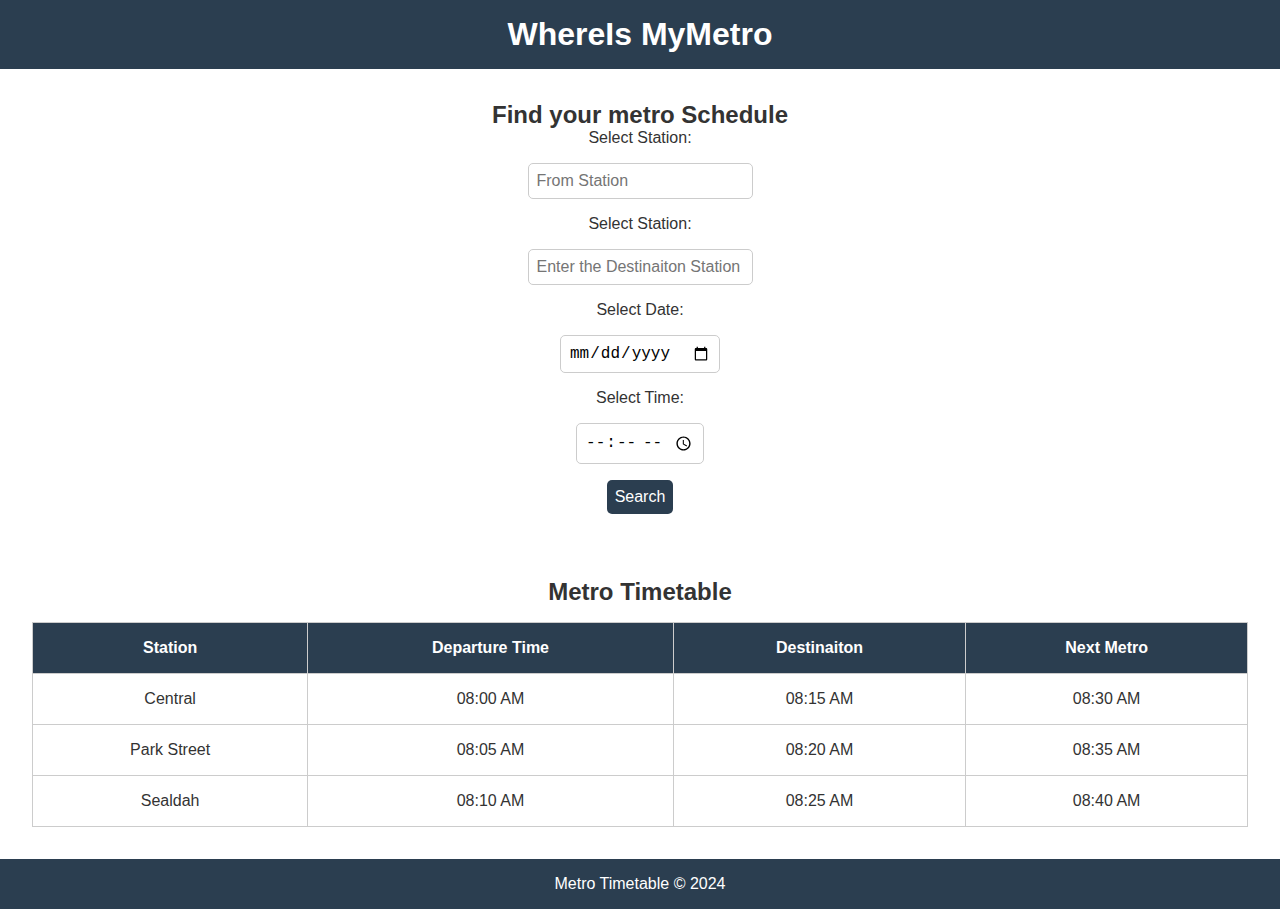
==== index.html @ 353d9011 "initial commit" ====
<!DOCTYPE html>
<html lang="en">
<head>
    <meta charset="UTF-8">
    <meta name="viewport" content="width=device-width, initial-scale=1.0">
    <title>Where is my metro</title>
    <link rel="stylesheet" href="style.css">
</head>
<body>
    <!-- header -->
        <header>
            <h1>WhereIs MyMetro</h1>
        </header>

            <!-- Search Section -->
         <section class="search-section">
            <h2>Find your metro Schedule</h2>
            <form action="">
                <label for="from-station">Select Station:</label>
                <input type="text" id="from-station" placeholder="From Station">

                <label for="to-station">Select Station:</label>
                <input type="text" id="to-station" placeholder="Enter the Destinaiton Station">

                <label for="date">Select Date:</label>
                <input type="date" id="date">

                <label for="time">Select Time:</label>
                <input type="time" id="time">

                <button type="submit">Search</button>
            </form>
         </section>

         <!-- Timetable Section -->

         <section class="timetable-section">
            <h2>Metro Timetable</h2>
            <table>
                <thead>
                    <tr>
                        <th>Station</th>
                        <th>Departure Time</th>
                        <th>Destinaiton</th>
                        <th>Next Metro</th>
                    </tr>
                </thead>

                <tbody  id="timetable-body">
                    <!-- Exemple Row -->
                     <tr>
                        <td>Station name</td>
                        <td>08:00</td>
                        <td>08:15</td>
                        <td>08:30</td>
                     </tr>
                     <!-- Add more rows as needed -->
                </tbody>
            </table>
         </section>

         <!-- Footer -->
          <footer>
            <p>Metro Timetable &copy; 2024</p>
          </footer>
          <script src="script.js"></script>
</body>
</html>
---- style.css ----
*{
    margin: 0;
    padding: 0;
    box-sizing: border-box;
}

body{
    font-family: Arial, Helvetica, sans-serif;
    color: #333;
    display: flex;
    flex-direction: column;
    min-height: 100vh;

}

header{
    background-color: #2b3e50;
    color: #fff;
    padding: 1rem;
    text-align: center;
}

.search-section{
    padding: 2rem;
    text-align: center;
}

.search-section form{
    display: flex;
    flex-direction: column;
    align-items: center;
    gap: 1rem;
}

.search-section input, .search-section button{
    padding: 0.5rem;
    font-size: 1rem;
    border-radius: 5px;
    border: 1px solid #ccc;
}

.search-section button{
    background-color: #2b3e50;
    color: #fff;
    border: none;
    cursor: pointer;
}

.search-section button:hover{
    background-color: #1a2a38;
}

.timetable-section{
    padding: 2rem;
    text-align: center;
}

table{
    width: 100%;
    border-collapse: collapse;
    margin-top: 1rem;

}
th,td{
    padding: 1rem;
    border: 1px solid #ccc;
}
th{
    background-color: #2b3e50;
    color: #fff;
}

footer{
    margin-top: auto;
    background-color: #2b3e50;
    color: #fff;
    text-align: center;
    padding: 1rem;
}
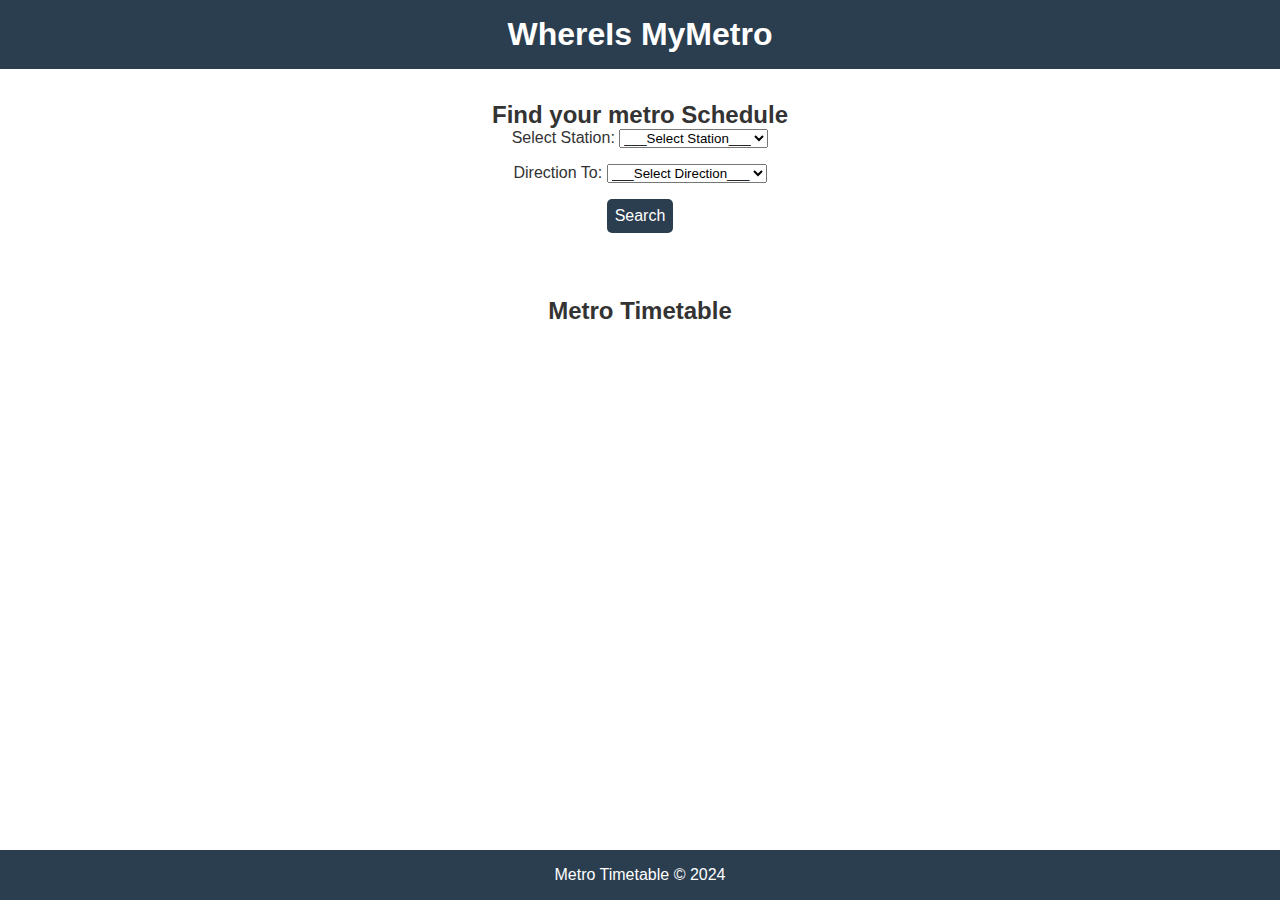
==== commit d297b47b: "modify js logic" ====
--- a/index.html
+++ b/index.html
@@ -1,68 +1,62 @@
 <!DOCTYPE html>
 <html lang="en">
+
 <head>
     <meta charset="UTF-8">
     <meta name="viewport" content="width=device-width, initial-scale=1.0">
     <title>Where is my metro</title>
     <link rel="stylesheet" href="style.css">
 </head>
+
 <body>
     <!-- header -->
-        <header>
-            <h1>WhereIs MyMetro</h1>
-        </header>
+    <header>
+        <h1>WhereIs MyMetro</h1>
+    </header>
 
-            <!-- Search Section -->
-         <section class="search-section">
-            <h2>Find your metro Schedule</h2>
-            <form action="">
-                <label for="from-station">Select Station:</label>
-                <input type="text" id="from-station" placeholder="From Station">
+    <!-- Search Section -->
+    <section class="search-section">
+        <h2>Find your metro Schedule</h2>
+        <form id="search-form">
+            <label for="from-station">Select Station:
+                <select name="from-station" id="from-station" required>
+                    <option value="#">___Select Station___</option>
+                    <option value="sealdah">Sealdah</option>
+                    <option value="phoolbagan">Phoolbagan</option>
+                    <option value="saltlakestadium">Salt Lake Stadium</option>
+                    <option value="bengalchemical">Bengal Chemical</option>
+                    <option value="citycentre">City Centre</option>
+                    <option value="centralpark">Central Park</option>
+                    <option value="karunamoyee">Karunamoyee</option>
+                    <option value="saltlakesectorv">Salt Lake Sector V</option>
+                </select>
+            </label>
 
-                <label for="to-station">Select Station:</label>
-                <input type="text" id="to-station" placeholder="Enter the Destinaiton Station">
 
-                <label for="date">Select Date:</label>
-                <input type="date" id="date">
+            <label for="direction">Direction To:
+                <select name="direction" id="direction" required>
+                    <option value="#">___Select Direction___</option>
+                    <option value="toSealdah">To Sealdah</option>
+                    <option value="toSectorv">To Sector V</option>
+                </select>
+            </label>
 
-                <label for="time">Select Time:</label>
-                <input type="time" id="time">
+            <button type="submit" id="submit">Search</button>
+        </form>
+    </section>
 
-                <button type="submit">Search</button>
-            </form>
-         </section>
+    <!-- Timetable Section -->
 
-         <!-- Timetable Section -->
+    <section class="timetable-section">
+        <h2>Metro Timetable</h2>
 
-         <section class="timetable-section">
-            <h2>Metro Timetable</h2>
-            <table>
-                <thead>
-                    <tr>
-                        <th>Station</th>
-                        <th>Departure Time</th>
-                        <th>Destinaiton</th>
-                        <th>Next Metro</th>
-                    </tr>
-                </thead>
+    </section>
 
-                <tbody  id="timetable-body">
-                    <!-- Exemple Row -->
-                     <tr>
-                        <td>Station name</td>
-                        <td>08:00</td>
-                        <td>08:15</td>
-                        <td>08:30</td>
-                     </tr>
-                     <!-- Add more rows as needed -->
-                </tbody>
-            </table>
-         </section>
+    <!-- Footer -->
+    <footer>
+        <p>Metro Timetable &copy; 2024</p>
+    </footer>
+    <script src="data.js"></script>
+</body>
 
-         <!-- Footer -->
-          <footer>
-            <p>Metro Timetable &copy; 2024</p>
-          </footer>
-          <script src="script.js"></script>
-</body>
 </html>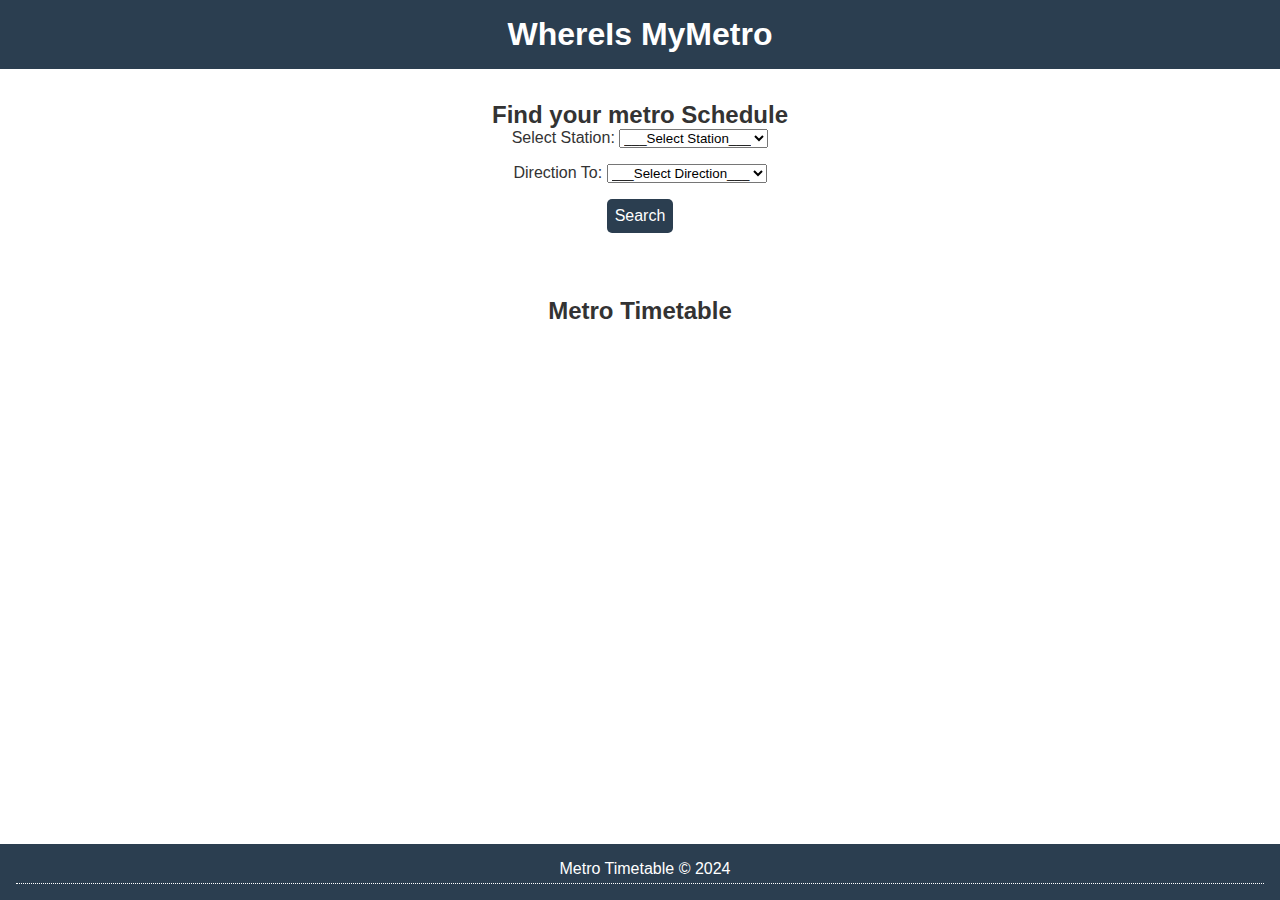
==== commit c48d1c74: "vnbvn" ====
--- a/index.html
+++ b/index.html
@@ -9,6 +9,7 @@
 </head>
 
 <body>
+    <div class="overlay"></div>
     <!-- header -->
     <header>
         <h1>WhereIs MyMetro</h1>
--- a/style.css
+++ b/style.css
@@ -12,6 +12,16 @@
     min-height: 100vh;
 
 }
+.overlay {
+    position: fixed;
+    top: 0;
+    left: 0;
+    width: 100%;
+    height: 100%;
+    background-color: rgba(0, 0, 0, 0.5);
+    z-index: 1;
+    display: none;
+  }
 
 header{
     background-color: #2b3e50;
@@ -76,4 +86,43 @@
     color: #fff;
     text-align: center;
     padding: 1rem;
+}
+
+
+/* ++++++++++++++++++++++ Timing CSS ++++++++++++++++++++++ */
+
+.parent{
+    /* display: none; */
+    position: fixed;
+    top: 50%;
+    left: 50%;
+    transform: translate(-50%,-50%);
+    background-color: rgba(0, 0, 0, 0.5);
+    width: 300px;
+    padding: 20px 10px;
+    color: white;
+    border-radius: 10px;
+}
+p{
+    padding-left: 10px;
+    padding-bottom: 5px;
+    border-bottom: 1px dotted white;
+}
+span{
+    padding-right: 20px;
+}
+i{
+    color: rgb(255, 60, 76);
+}
+#min{
+    display: flex;
+    justify-content: flex-end;
+}
+#minbtn{
+    cursor: pointer;
+    background-color: rgb(255, 60, 76);
+    text-align: center;
+    padding: 2px 7px;
+    border-radius: 50%;
+
 }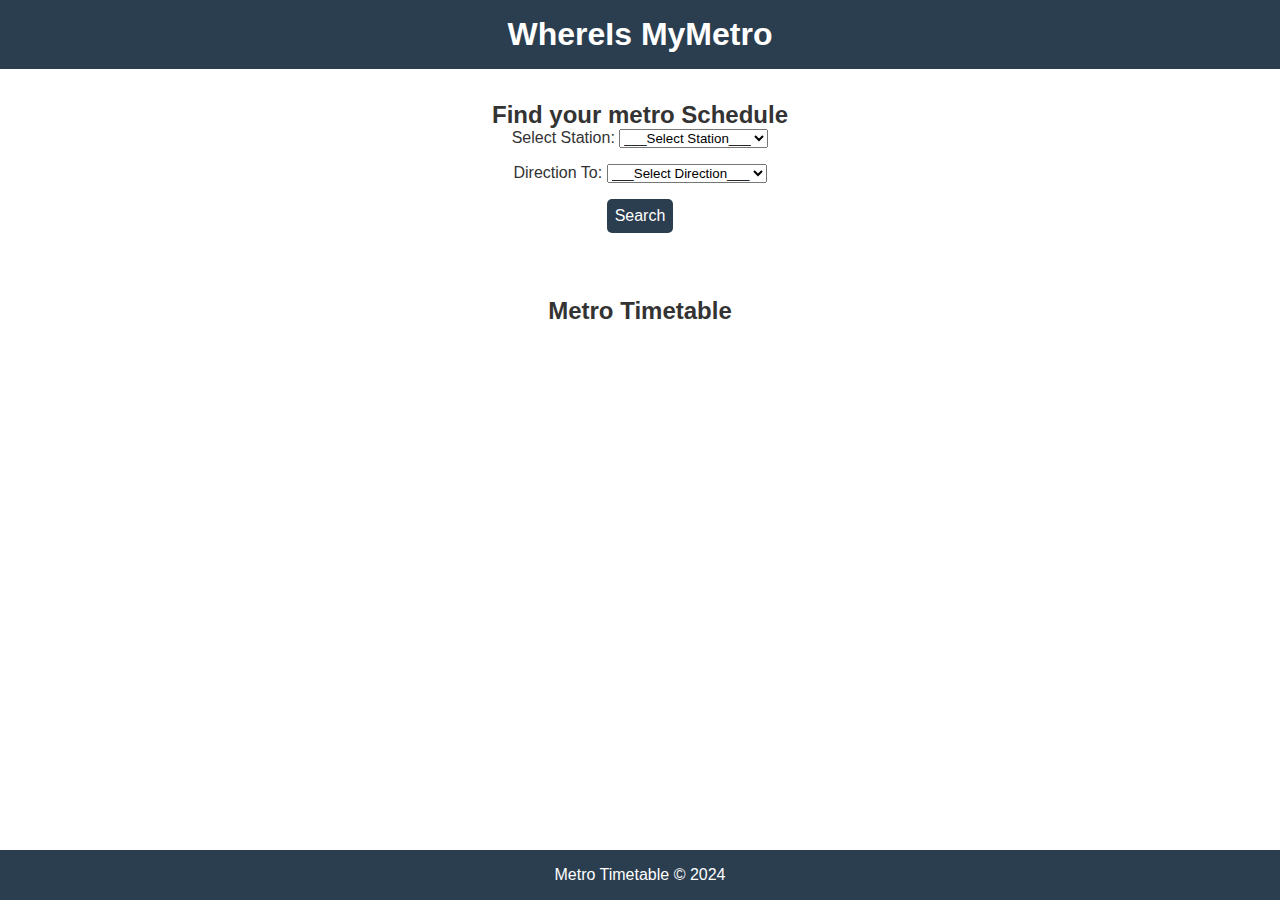
==== commit e743119d: "bug fix in event listner" ====
--- a/index.html
+++ b/index.html
@@ -5,6 +5,7 @@
     <meta charset="UTF-8">
     <meta name="viewport" content="width=device-width, initial-scale=1.0">
     <title>Where is my metro</title>
+    <link rel="stylesheet" href="https://cdnjs.cloudflare.com/ajax/libs/font-awesome/6.7.2/css/all.min.css" integrity="sha512-Evv84Mr4kqVGRNSgIGL/F/aIDqQb7xQ2vcrdIwxfjThSH8CSR7PBEakCr51Ck+w+/U6swU2Im1vVX0SVk9ABhg==" crossorigin="anonymous" referrerpolicy="no-referrer" />
     <link rel="stylesheet" href="style.css">
 </head>
 
--- a/style.css
+++ b/style.css
@@ -97,19 +97,20 @@
     top: 50%;
     left: 50%;
     transform: translate(-50%,-50%);
-    background-color: rgba(0, 0, 0, 0.5);
+    background-color: rgba(0, 0, 0, 0.8);
     width: 300px;
     padding: 20px 10px;
     color: white;
     border-radius: 10px;
 }
-p{
+.child{
     padding-left: 10px;
     padding-bottom: 5px;
+    margin-bottom: 5px;
     border-bottom: 1px dotted white;
 }
-span{
-    padding-right: 20px;
+.child-span{
+    padding-left: 20px;
 }
 i{
     color: rgb(255, 60, 76);
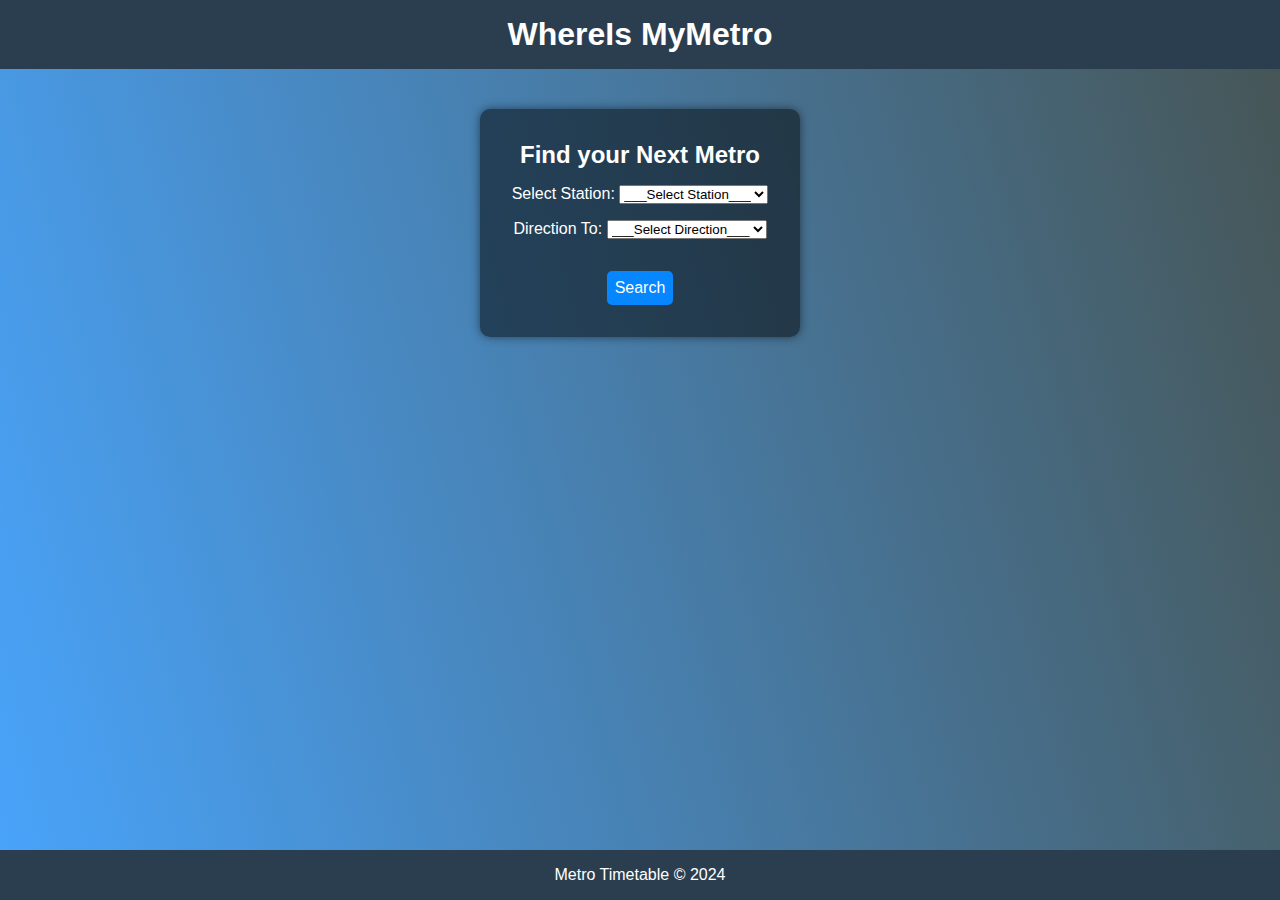
==== commit a3714a3d: "apply some css for styling porpose" ====
--- a/index.html
+++ b/index.html
@@ -15,45 +15,45 @@
     <header>
         <h1>WhereIs MyMetro</h1>
     </header>
-
+    
     <!-- Search Section -->
-    <section class="search-section">
-        <h2>Find your metro Schedule</h2>
-        <form id="search-form">
-            <label for="from-station">Select Station:
-                <select name="from-station" id="from-station" required>
-                    <option value="#">___Select Station___</option>
-                    <option value="sealdah">Sealdah</option>
-                    <option value="phoolbagan">Phoolbagan</option>
-                    <option value="saltlakestadium">Salt Lake Stadium</option>
-                    <option value="bengalchemical">Bengal Chemical</option>
-                    <option value="citycentre">City Centre</option>
-                    <option value="centralpark">Central Park</option>
-                    <option value="karunamoyee">Karunamoyee</option>
-                    <option value="saltlakesectorv">Salt Lake Sector V</option>
-                </select>
-            </label>
-
-
-            <label for="direction">Direction To:
-                <select name="direction" id="direction" required>
-                    <option value="#">___Select Direction___</option>
-                    <option value="toSealdah">To Sealdah</option>
-                    <option value="toSectorv">To Sector V</option>
-                </select>
-            </label>
-
-            <button type="submit" id="submit">Search</button>
-        </form>
-    </section>
-
+     <div id="main">
+         <section class="search-section">
+             <h2>Find your Next Metro</h2>
+             
+             <form id="search-form">
+                 <label for="from-station">Select Station:
+                     <select name="from-station" id="from-station" required>
+                         <option value="#">___Select Station___</option>
+                         <option value="sealdah">Sealdah</option>
+                         <option value="phoolbagan">Phoolbagan</option>
+                         <option value="saltlakestadium">Salt Lake Stadium</option>
+                         <option value="bengalchemical">Bengal Chemical</option>
+                         <option value="citycentre">City Centre</option>
+                         <option value="centralpark">Central Park</option>
+                         <option value="karunamoyee">Karunamoyee</option>
+                         <option value="saltlakesectorv">Salt Lake Sector V</option>
+                     </select>
+                 </label>
+                 
+                 
+                 <label for="direction">Direction To:
+                     <select name="direction" id="direction" required>
+                         <option value="#" >___Select Direction___</option>
+                         <option value="toSealdah">To Sealdah</option>
+                         <option value="toSectorv">To Sector V</option>
+                     </select>
+                 </label>
+                 
+                 <button type="submit" id="submit">Search</button>
+             </form>
+         </section> 
+     </div>
+    
     <!-- Timetable Section -->
-
-    <section class="timetable-section">
-        <h2>Metro Timetable</h2>
-
-    </section>
-
+    
+    
+    
     <!-- Footer -->
     <footer>
         <p>Metro Timetable &copy; 2024</p>
--- a/style.css
+++ b/style.css
@@ -10,6 +10,8 @@
     display: flex;
     flex-direction: column;
     min-height: 100vh;
+    background: rgb(73,164,251);
+background: linear-gradient(75deg, rgba(73,164,251,1) 0%, rgba(70,85,85,1) 100%);
 
 }
 .overlay {
@@ -29,10 +31,25 @@
     padding: 1rem;
     text-align: center;
 }
+#main{
+    height: 100%;
+    margin-top: 40px;
+    display: flex;
+    /* flex-direction: column; */
+    justify-content: center;
+    align-items: center;
+}
 
 .search-section{
     padding: 2rem;
+    border-radius: 10px;
+    box-shadow: 0 0 10px rgba(0, 0, 0, 0.5);
+    color: #fff;
     text-align: center;
+    background-color: rgba(0, 0, 0, 0.5);
+}
+.search-section h2{
+    margin-bottom: 1rem;
 }
 
 .search-section form{
@@ -50,14 +67,15 @@
 }
 
 .search-section button{
-    background-color: #2b3e50;
+    background-color: #0686ff;
     color: #fff;
     border: none;
     cursor: pointer;
+    margin-top: 1rem;
 }
 
 .search-section button:hover{
-    background-color: #1a2a38;
+    background-color: #5100ff;
 }
 
 .timetable-section{
@@ -123,7 +141,7 @@
     cursor: pointer;
     background-color: rgb(255, 60, 76);
     text-align: center;
-    padding: 2px 7px;
+    padding:0px 5px;
     border-radius: 50%;
 
 }